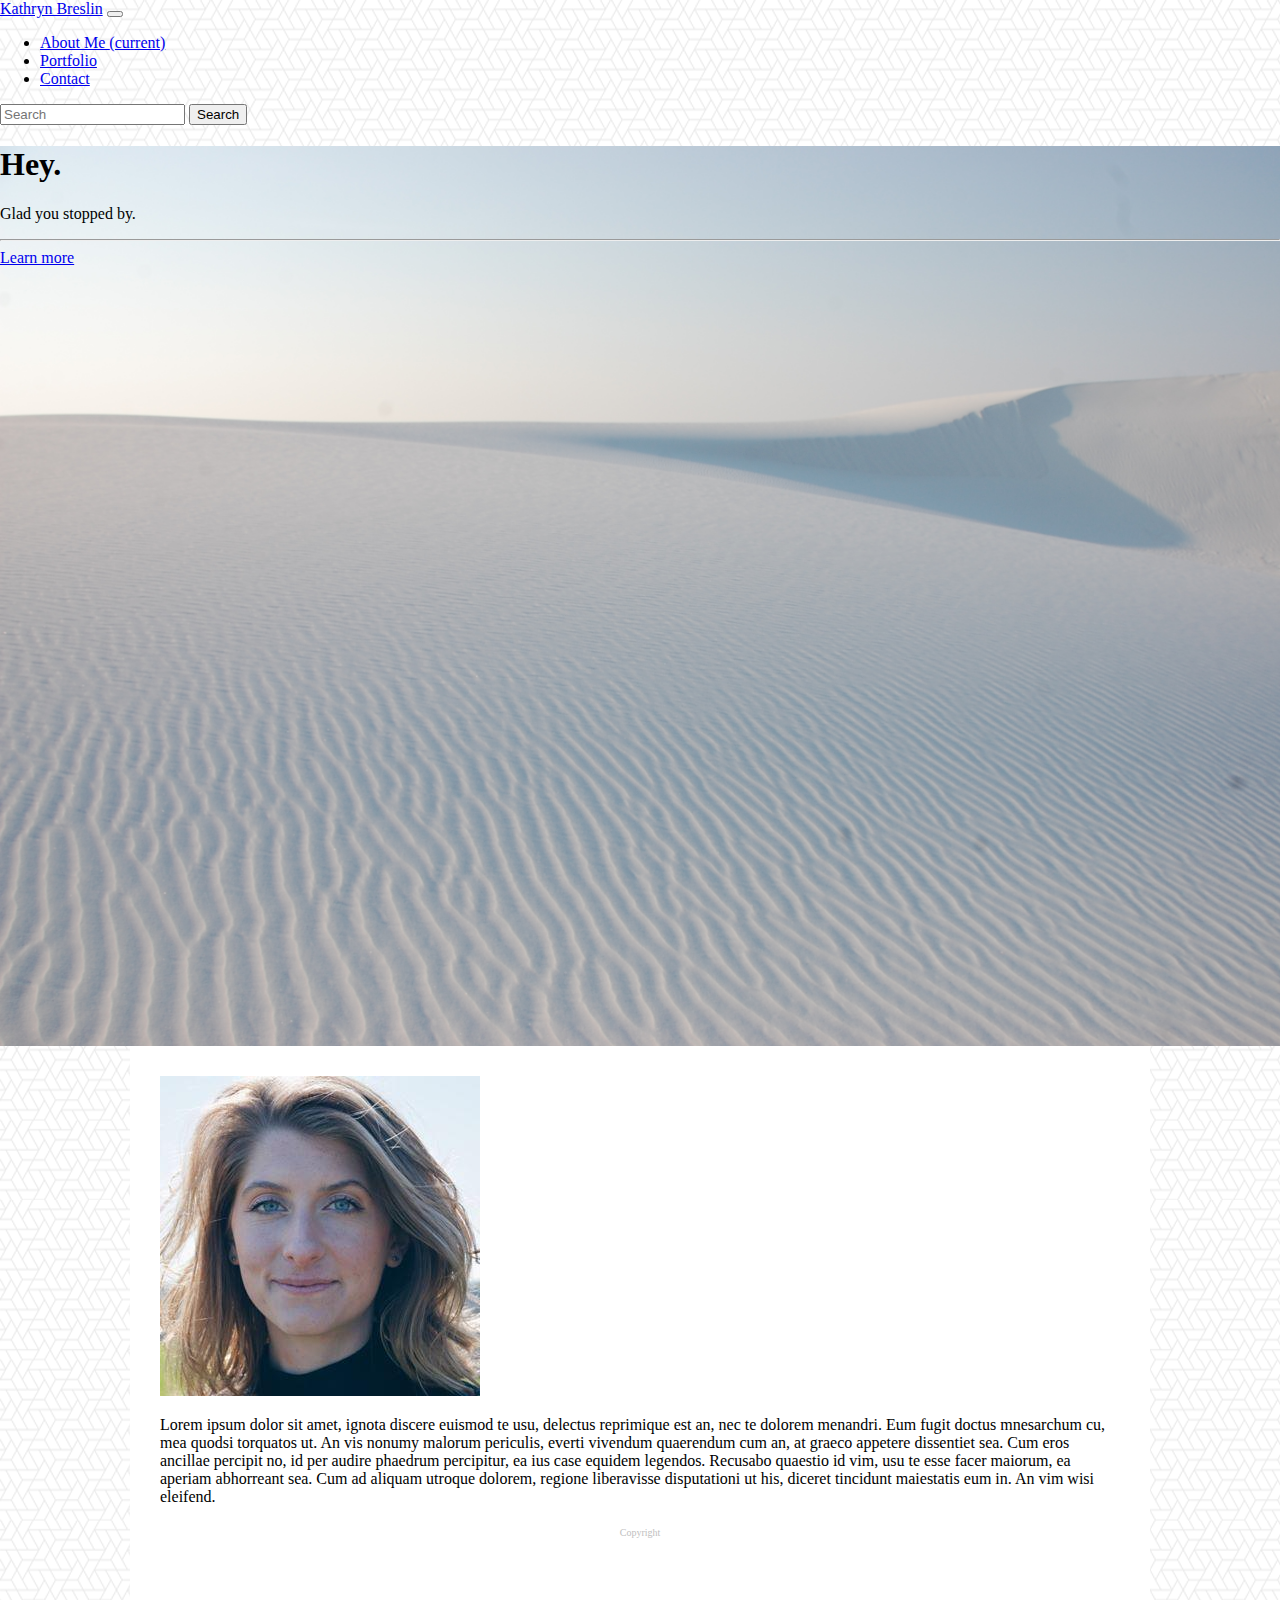
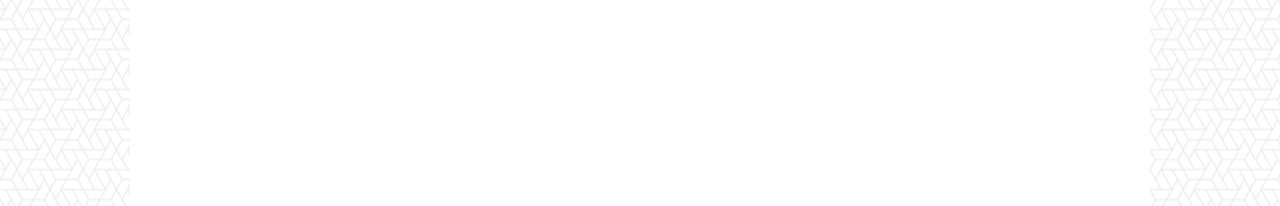
==== index.html @ b008242c "First" ====
<!DOCTYPE html>
<html lang="en">
<head>
    <meta charset="UTF-8">
    <meta name="viewport" content="width=device-width, initial-scale=1.0">
    <meta http-equiv="X-UA-Compatible" content="ie=edge">
    <link rel="stylesheet" href="https://stackpath.bootstrapcdn.com/bootstrap/4.1.1/css/bootstrap.min.css" integrity="sha384-WskhaSGFgHYWDcbwN70/dfYBj47jz9qbsMId/iRN3ewGhXQFZCSftd1LZCfmhktB" crossorigin="anonymous">
    <link rel="stylesheet" type="text/css" href="assets/css/style.css">
    <title>Home</title>
</head>

<body background="assets/images/what-the-hex.png">
        <nav class="navbar navbar-expand-lg navbar-dark bg-dark">
                <a class="navbar-brand" href="index.html">Kathryn Breslin</a>
                <button class="navbar-toggler" type="button" data-toggle="collapse" data-target="#navbarSupportedContent" aria-controls="navbarSupportedContent" aria-expanded="false" aria-label="Toggle navigation">
                  <span class="navbar-toggler-icon"></span>
                </button>
              
                <div class="collapse navbar-collapse" id="navbarSupportedContent">
                  <ul class="navbar-nav mr-auto">
                    <li class="nav-item active">
                      <a class="nav-link" href="index.html">About Me <span class="sr-only">(current)</span></a>
                    </li>
                    <li class="nav-item">
                      <a class="nav-link" href="portfolio.html">Portfolio</a>
                    </li>
                    <li class="nav-item">
                        <a class="nav-link" href="contact.html">Contact</a>
                    </li>
                    
                  </ul>
                  <form class="form-inline my-2 my-lg-0">
                    <input class="form-control mr-sm-2" type="search" placeholder="Search" aria-label="Search">
                    <button class="btn btn-outline-success my-2 my-sm-0" type="submit">Search</button>
                  </form>
                </div>
              </nav>

<div class="jumbotron">
    <h1 class="display-4">Hey.</h1>
    <p class="lead">Glad you stopped by.</p>
    <hr class="my-4">
    <a class="btn btn-primary btn-lg" href="portfolio.html" role="button">Learn more</a>
</div>


<div class="container-fluid">
      <div class="row"  >
          <div class="col-4">
            <a href="https://github.com/kathryn-breslin" target="_blank"> <img src="assets/images/kathryn_breslin.jpeg" class="img-fluid" alt="Responsive image"></a> 
          </div>
      <div class="col-8">
              <p>Lorem ipsum dolor sit amet, ignota discere euismod te usu, delectus reprimique est an, nec te dolorem menandri. Eum fugit doctus mnesarchum cu, mea quodsi torquatos ut. An vis nonumy malorum periculis, everti vivendum quaerendum cum an, at graeco appetere dissentiet sea. Cum eros ancillae percipit no, id per audire phaedrum percipitur, ea ius case equidem legendos. Recusabo quaestio id vim, usu te esse facer maiorum, ea aperiam abhorreant sea. Cum ad aliquam utroque dolorem, regione liberavisse disputationi ut his, diceret tincidunt maiestatis eum in. An vim wisi eleifend. </p>
      </div>
</div>


<nav class="navbarBottom fixed-bottom navbar-light bg-light">
    <p>Copyright</p>
</nav>

</body>
</html>
---- assets/css/style.css ----
.jumbotron {
    background-image: url("/assets/images/white-sands.jpg");
    background-size: cover;
    height: 100%;
}

body, html {
    height: 100%;
    margin: 0;
}

.container-fluid {
    background-color: white;
    padding: 30px;
    width: 960px;
    height: 700px;
    margin: auto;
}

.card {
    height: 250px;
    width: 250px;
    float: left;
}

.navbarBottom  p {
    text-align: center;
    color: gray;
    font-size: 10px;
    padding: 5px;
    margin: 5px;
    opacity: 0.5;
}

/*.footer {
    position: absolute;
    bottom: 0;
    width: 100%;
    height: 60px;
    line-height: 60px;
    background-color: #f5f5f5;
    display: block;
}*/
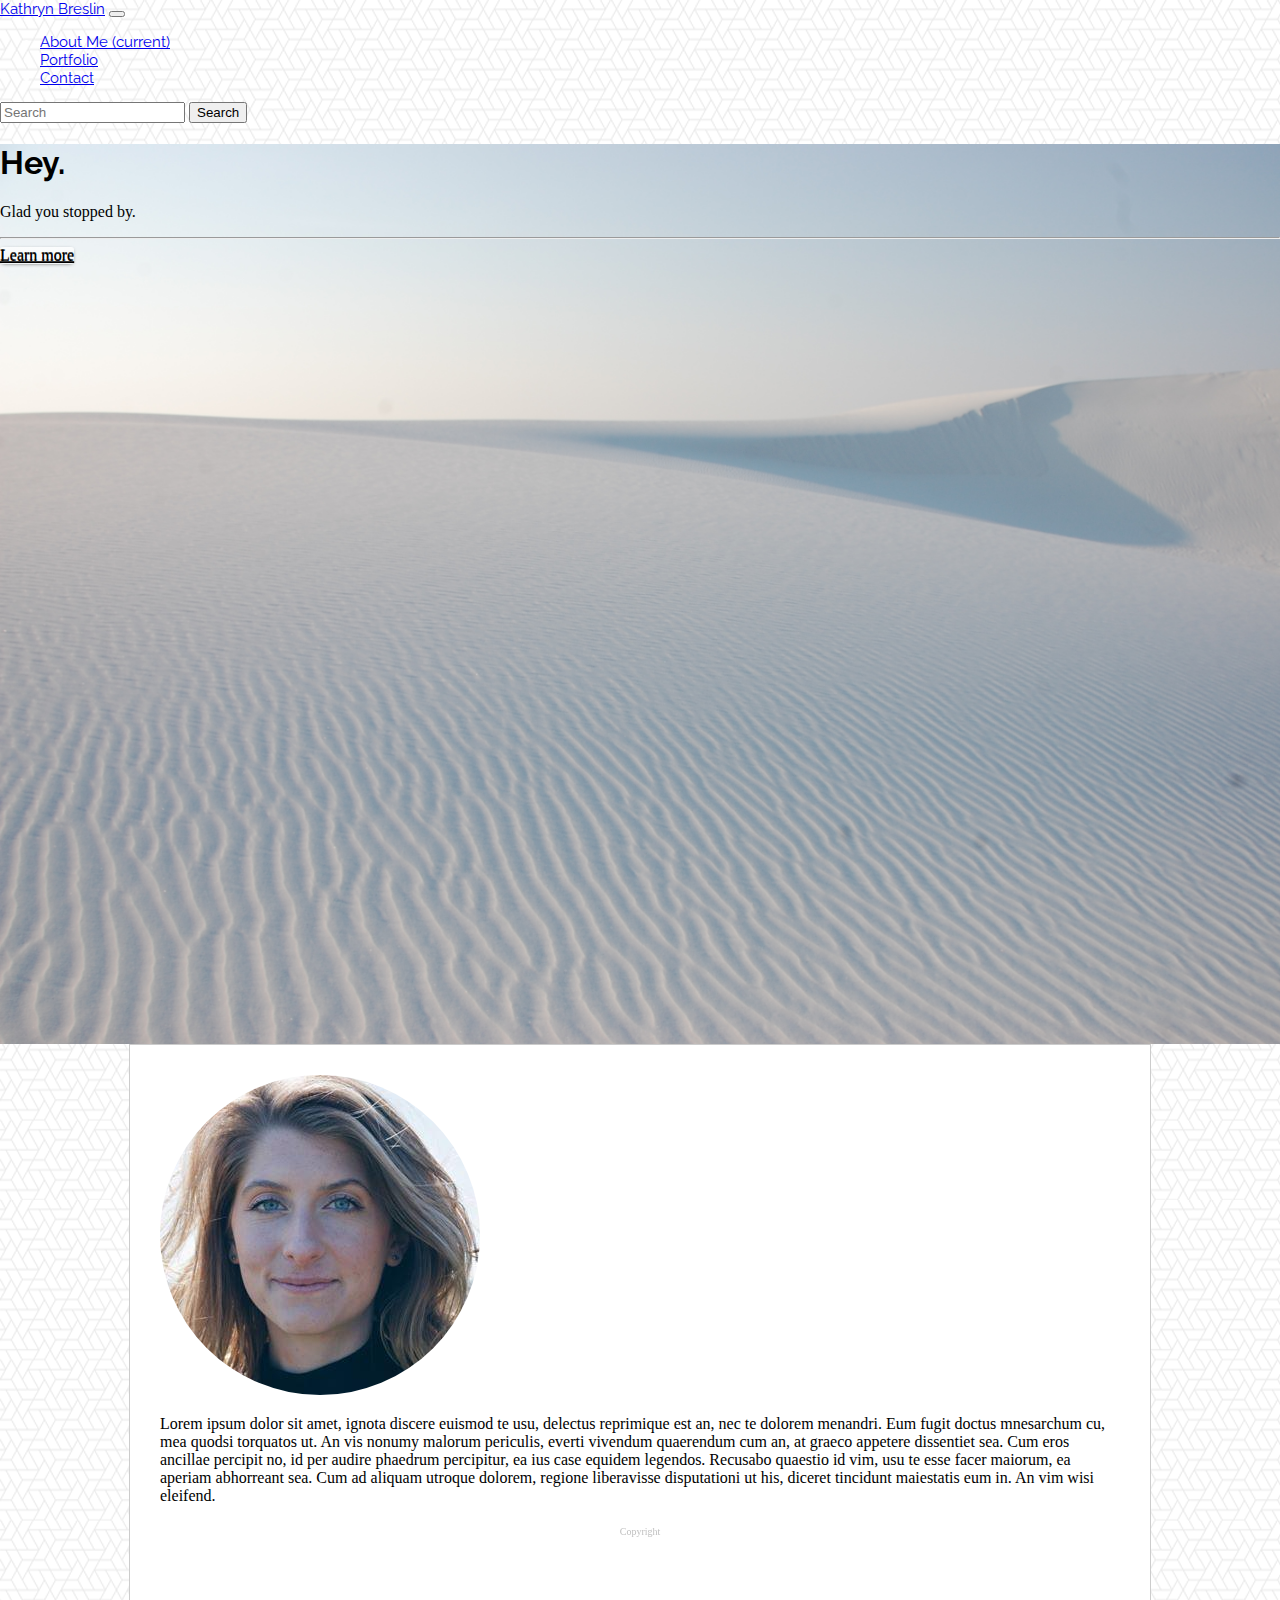
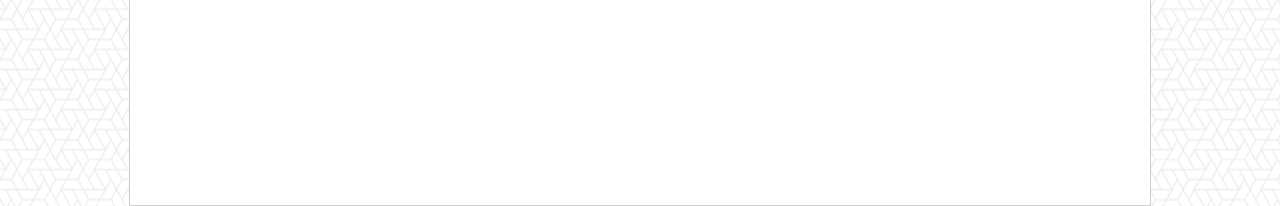
==== commit 6f1f568d: "Tons of changes" ====
--- a/index.html
+++ b/index.html
@@ -4,6 +4,7 @@
     <meta charset="UTF-8">
     <meta name="viewport" content="width=device-width, initial-scale=1.0">
     <meta http-equiv="X-UA-Compatible" content="ie=edge">
+    <link href="https://fonts.googleapis.com/css?family=Raleway" rel="stylesheet">
     <link rel="stylesheet" href="https://stackpath.bootstrapcdn.com/bootstrap/4.1.1/css/bootstrap.min.css" integrity="sha384-WskhaSGFgHYWDcbwN70/dfYBj47jz9qbsMId/iRN3ewGhXQFZCSftd1LZCfmhktB" crossorigin="anonymous">
     <link rel="stylesheet" type="text/css" href="assets/css/style.css">
     <title>Home</title>
--- a/assets/css/style.css
+++ b/assets/css/style.css
@@ -1,5 +1,5 @@
 .jumbotron {
-    background-image: url("/assets/images/white-sands.jpg");
+    background: url(../images/white-sands.jpg);
     background-size: cover;
     height: 100%;
 }
@@ -9,18 +9,73 @@
     margin: 0;
 }
 
+.navbar {
+    font-family: 'Raleway', sans-serif;
+    color: white;
+    font-size: 15px;
+}
+
+.container-fluid a:hover{
+    background-color: #cccccc;
+    opacity: 0.5;
+}
+
+.container-fluid img {
+    border-radius: 50%;
+}
+
+.responsive img {
+    width: 100%;
+    height: auto;
+}
+
+.btn-primary {
+    background-color: black;
+    background-image: linear-gradient(black);
+    background: linear-gradient(rgba(255,255,255,0.8), rgba(255,255,255,0.2));
+    color: black;
+    border-radius: 3px;
+    box-shadow: 0px 1px 4px -2px #333;
+    text-shadow: 0px -1px #333;
+}
+
+.btn-primary1 {
+    background-color: black;
+    background-image: linear-gradient(black);
+    background: linear-gradient(rgba(255,255,255,0.8), rgba(255,255,255,0.2));
+    color: black;
+    border-radius: 3px;
+    box-shadow: 0px 1px 4px -2px #333;
+    text-shadow: 0px -1px #333;
+}
+
+.display-4 {
+    font-family: 'Raleway', sans-serif;
+}
+
 .container-fluid {
     background-color: white;
     padding: 30px;
     width: 960px;
     height: 700px;
     margin: auto;
+    border-color: #cccccc;
+    border-style: solid;
+    border-width: 1px;
+    margin-bottom: 60px;
 }
 
 .card {
     height: 250px;
     width: 250px;
     float: left;
+}
+
+.rowOne {
+    text-align: center;
+    color: #cccccc;
+    font-family: 'Raleway', sans-serif;
+    font-size: 30px;
 }
 
 .navbarBottom  p {
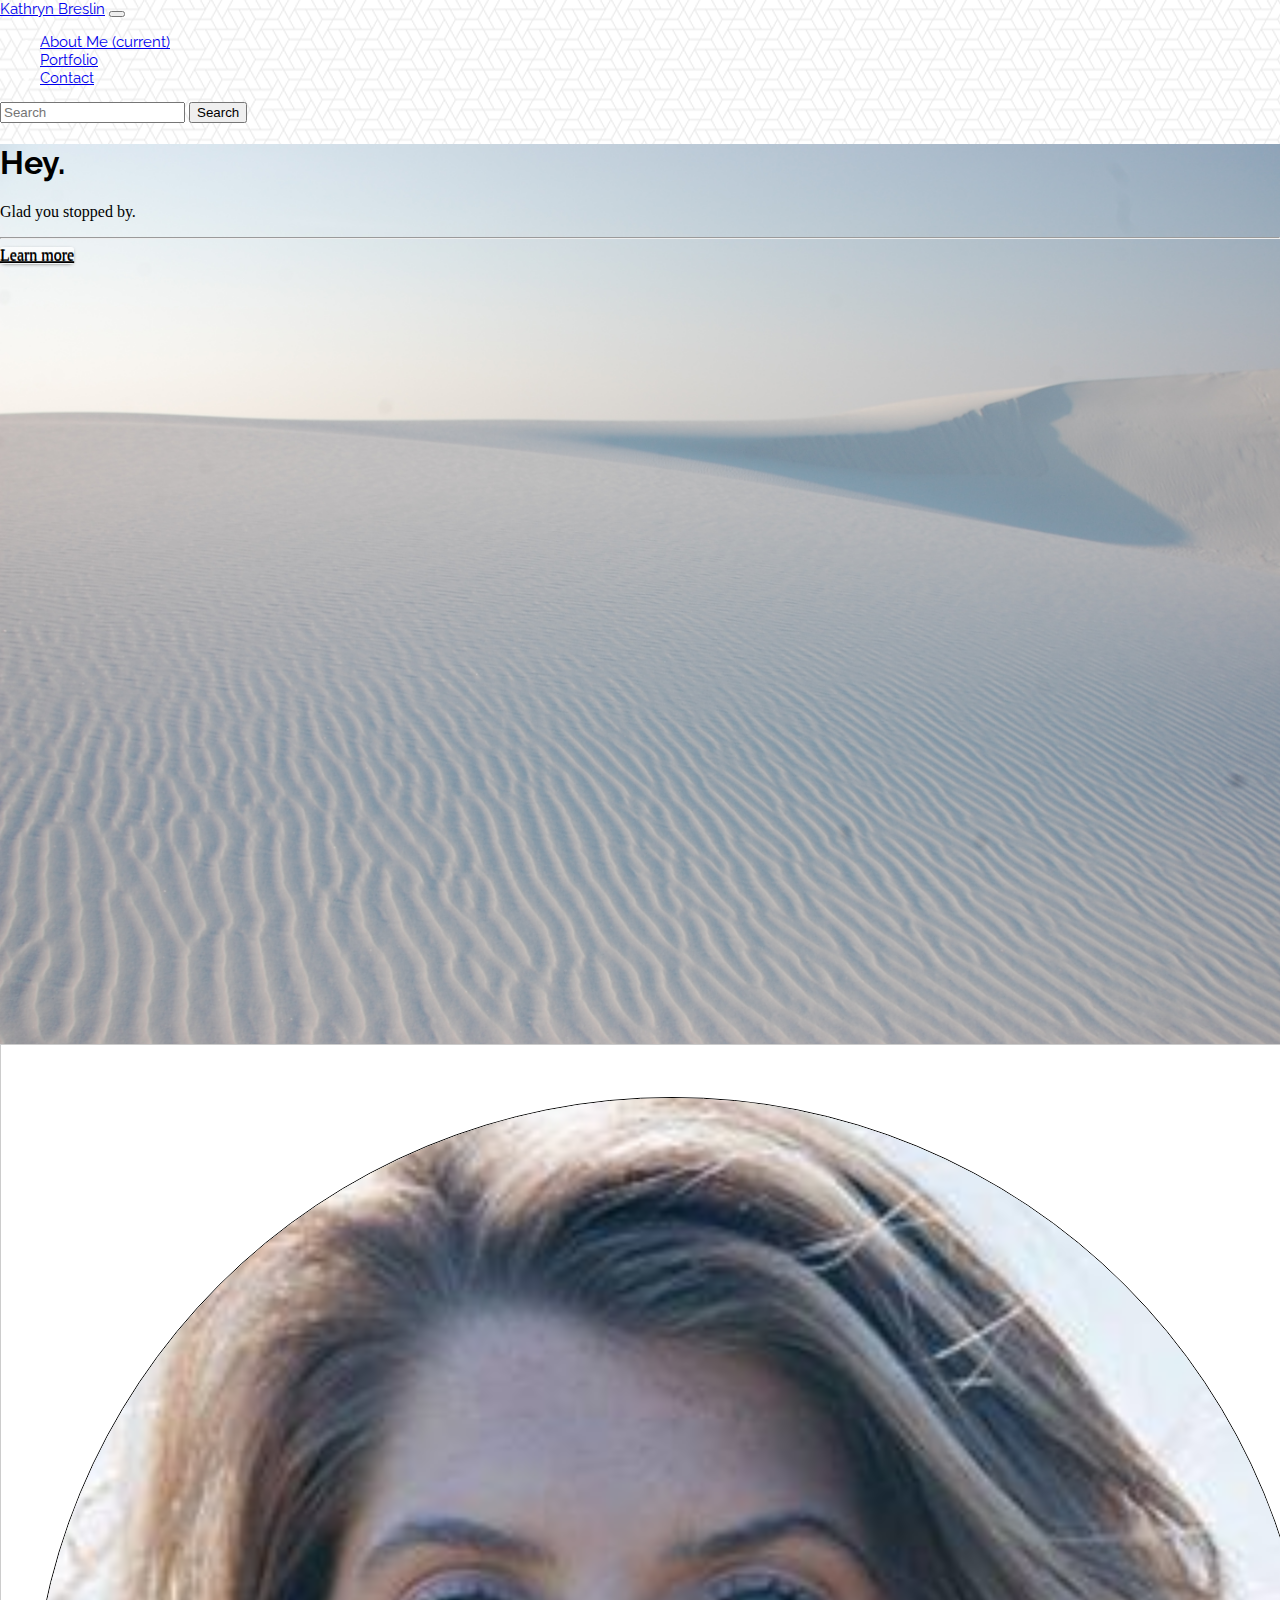
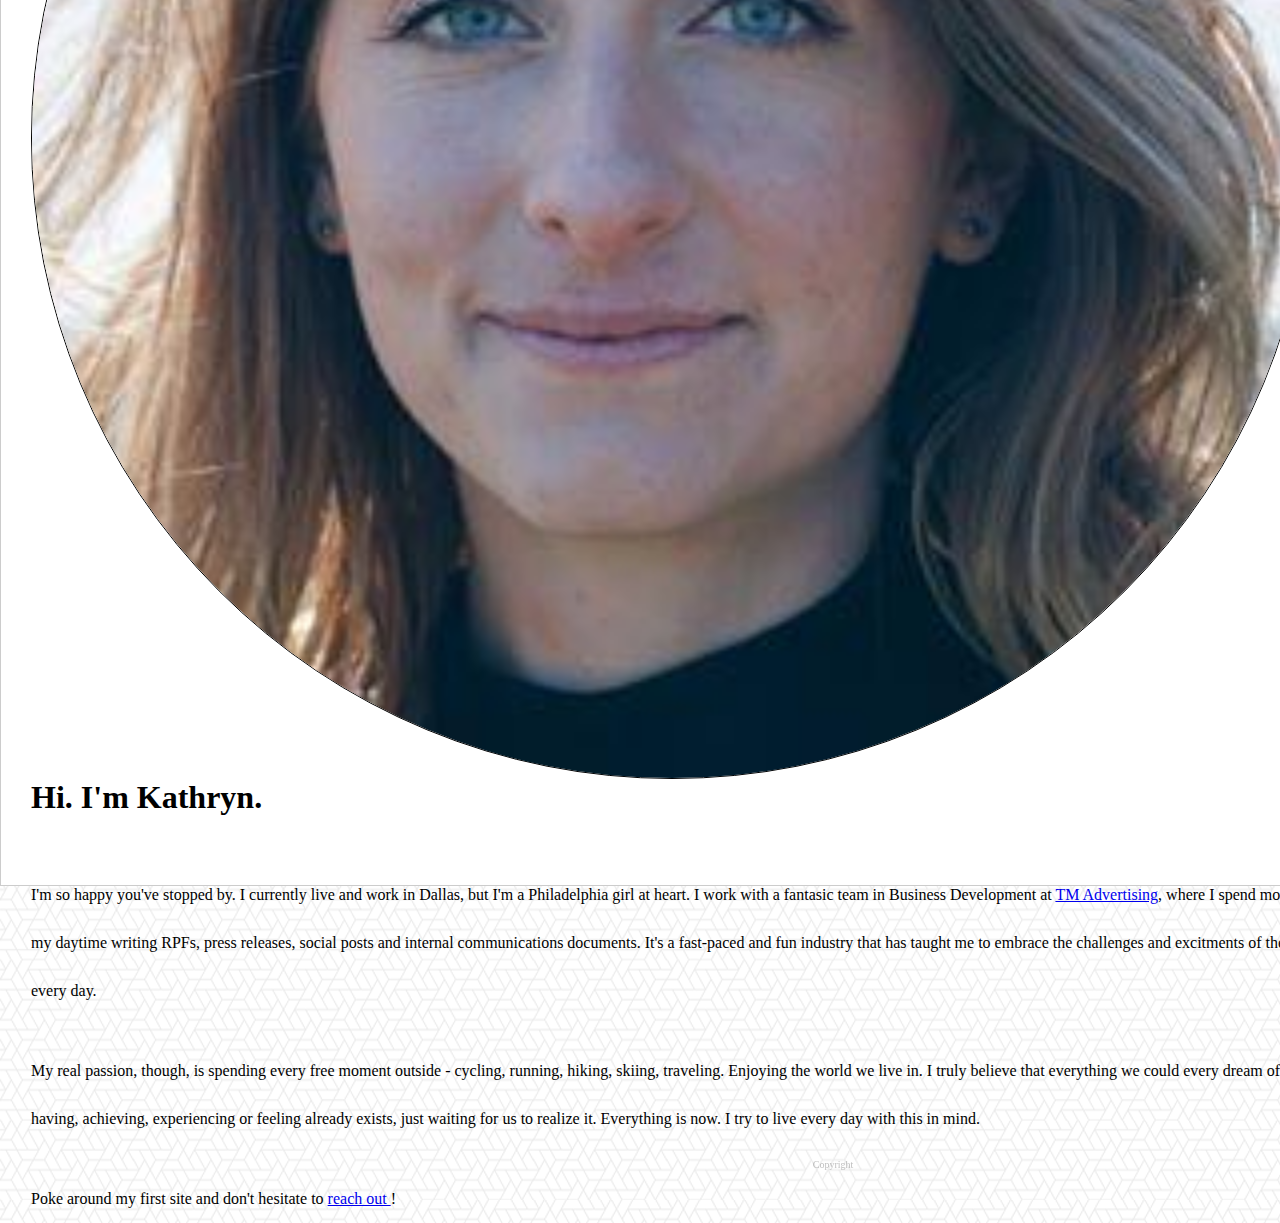
==== commit 2a643f56: "Container fluid" ====
--- a/index.html
+++ b/index.html
@@ -45,13 +45,22 @@
 </div>
 
 
-<div class="container-fluid">
+<div class="container-fluid fill-height">
       <div class="row"  >
-          <div class="col-4">
-            <a href="https://github.com/kathryn-breslin" target="_blank"> <img src="assets/images/kathryn_breslin.jpeg" class="img-fluid" alt="Responsive image"></a> 
+          <div class="col-sm-5">
+            <a href="https://github.com/kathryn-breslin" target="_blank"> <img class="kathryn" src="assets/images/kathryn_breslin.jpeg" class="Responsive" alt="Responsive image"></a> 
           </div>
-      <div class="col-8">
-              <p>Lorem ipsum dolor sit amet, ignota discere euismod te usu, delectus reprimique est an, nec te dolorem menandri. Eum fugit doctus mnesarchum cu, mea quodsi torquatos ut. An vis nonumy malorum periculis, everti vivendum quaerendum cum an, at graeco appetere dissentiet sea. Cum eros ancillae percipit no, id per audire phaedrum percipitur, ea ius case equidem legendos. Recusabo quaestio id vim, usu te esse facer maiorum, ea aperiam abhorreant sea. Cum ad aliquam utroque dolorem, regione liberavisse disputationi ut his, diceret tincidunt maiestatis eum in. An vim wisi eleifend. </p>
+          <div class="col-sm-7">
+              <p> <h1><strong>Hi. I'm Kathryn.</strong></h1></p>
+              <br>
+              <p>I'm so happy you've stopped by. I currently live and work in Dallas, but I'm a Philadelphia girl at heart. I work with a fantasic team in Business Development at <a href="http://tm.com/">TM Advertising</a>, where I spend most of my daytime writing RPFs, press releases, social posts and internal communications documents. It's a fast-paced and fun industry that has taught me to embrace the challenges and excitments of the every day.</p>
+          </div> 
+      </div>
+      <div class="row">
+        <div class="col-sm-12">
+            <p> My real passion, though, is spending every free moment outside - cycling, running, hiking, skiing, traveling. Enjoying the world  we live in. I truly believe that everything we could every dream of having, achieving, experiencing or feeling already exists, just waiting for us to realize it. Everything is now. I try to live every day with this in mind.</p>
+            <p> Poke around my first site and don't hesitate to <a href="contact.html"> reach out </a> !</p> 
+        </div>       
       </div>
 </div>
 
--- a/assets/css/style.css
+++ b/assets/css/style.css
@@ -20,13 +20,17 @@
     opacity: 0.5;
 }
 
-.container-fluid img {
+.kathryn {
     border-radius: 50%;
+    width: 100%;
+    float: left;
+    margin-right: 50px;
+    border: solid black 1px;
 }
 
-.responsive img {
-    width: 100%;
-    height: auto;
+.container-fluid p {
+    float: left;
+    line-height: 3;
 }
 
 .btn-primary {
@@ -56,8 +60,10 @@
 .container-fluid {
     background-color: white;
     padding: 30px;
-    width: 960px;
-    height: 700px;
+    width: 100%;
+    min-height: 100%;
+    height:auto !important;
+    height: 100%;
     margin: auto;
     border-color: #cccccc;
     border-style: solid;
